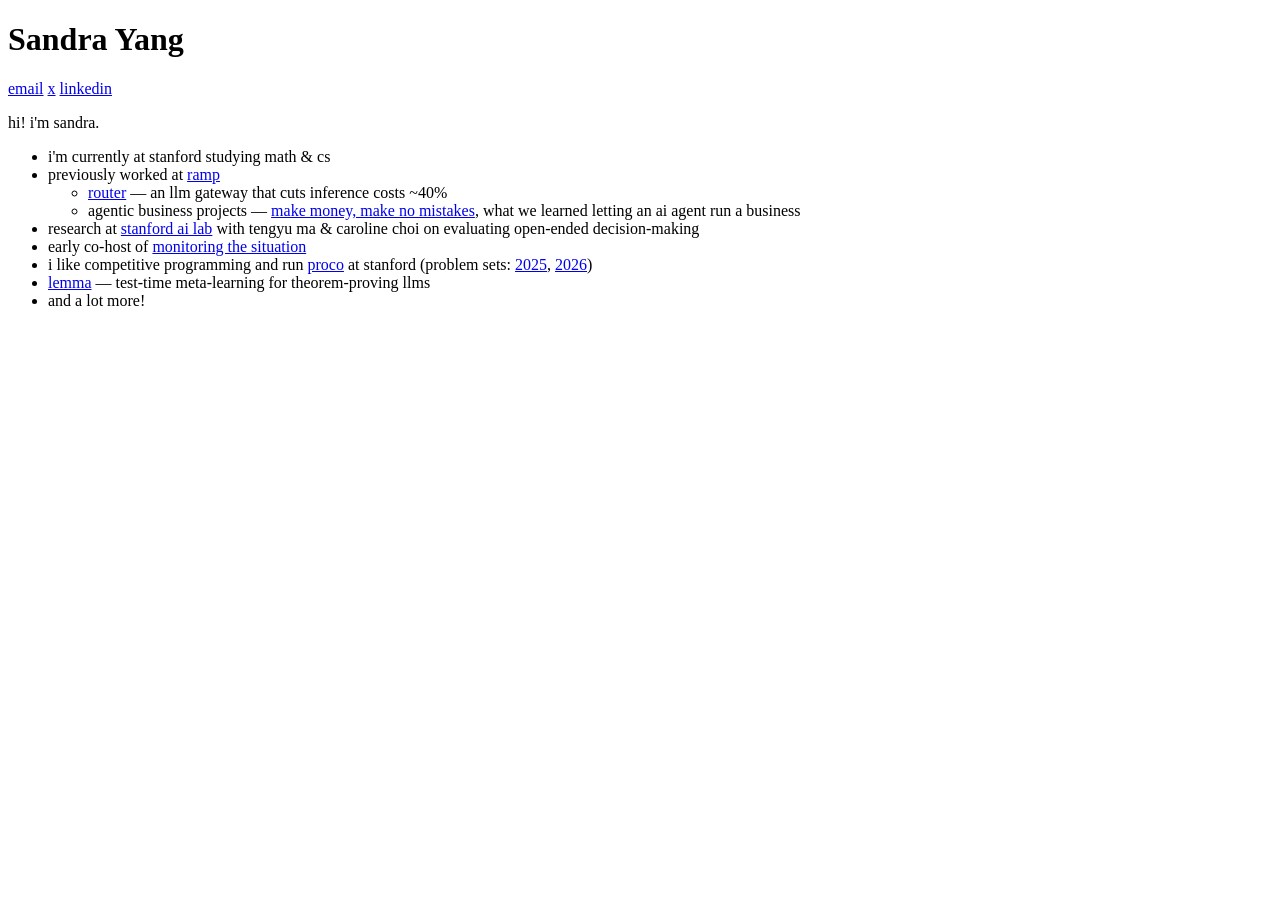
==== docs/index.html @ c1c1a1f6 "Site: system serif, header email/x/linkedin, trim bullets, MTS link" ====
<!doctype html>
<html lang="en">
<head>
<meta charset="utf-8">
<meta name="viewport" content="width=device-width, initial-scale=1">
<title>sandra yang</title>
<meta name="description" content="Sandra Yang — math &amp; CS at Stanford.">
<link rel="stylesheet" href="/style.css">
</head>
<body>
<main>
<h1>Sandra Yang</h1>
<p class="meta"><a href="mailto:aleyang@stanford.edu">email</a> <a href="https://x.com/sandylikesfrogs">x</a> <a href="https://www.linkedin.com/in/aleyang">linkedin</a></p>
<p>hi! i'm sandra.</p>
<ul>
<li>i'm currently at stanford studying math &amp; cs</li>
<li>previously worked at <a href="https://ramp.com">ramp</a>
  <ul>
  <li><a href="https://router.com">router</a> — an llm gateway that cuts inference costs ~40%</li>
  <li>agentic business projects — <a href="/bugbasher">make money, make no mistakes</a>, what we learned letting an ai agent run a business</li>
  </ul>
</li>
<li>research at <a href="https://ai.stanford.edu">stanford ai lab</a> with tengyu ma &amp; caroline choi on evaluating open-ended decision-making</li>
<li>early co-host of <a href="https://x.com/MTSlive">monitoring the situation</a></li>
<li>i like competitive programming and run <a href="https://stanfordproco.com">proco</a> at stanford (problem sets: <a href="https://codeforces.com/gym/592245">2025</a>, <a href="https://codeforces.com/gym/676302">2026</a>)</li>
<li><a href="/lemma.pdf">lemma</a> — test-time meta-learning for theorem-proving llms</li>
<li>and a lot more!</li>
</ul>

</main>
</body>
</html>
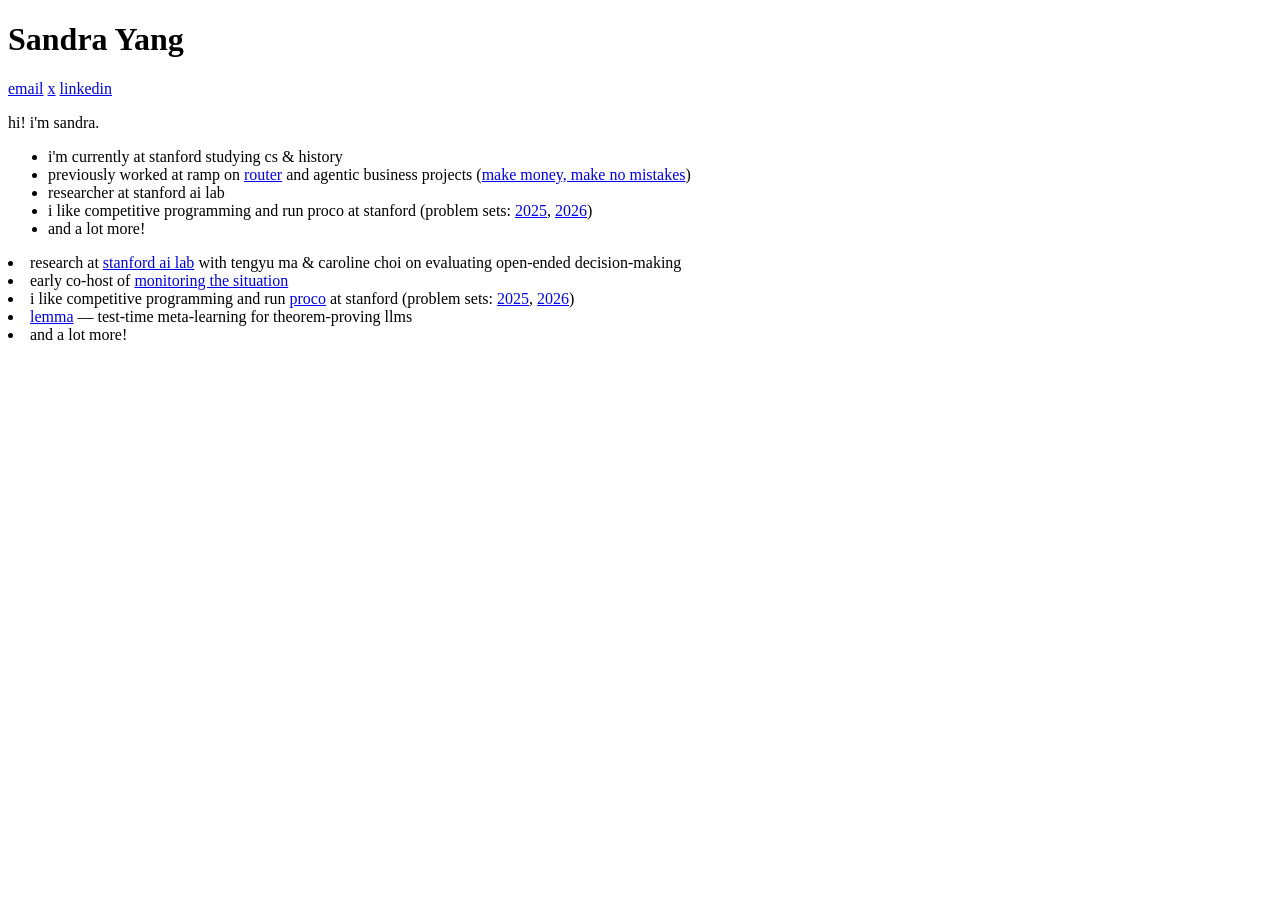
==== commit 714250db: "Site: update homepage bullets" ====
--- a/docs/index.html
+++ b/docs/index.html
@@ -4,7 +4,7 @@
 <meta charset="utf-8">
 <meta name="viewport" content="width=device-width, initial-scale=1">
 <title>sandra yang</title>
-<meta name="description" content="Sandra Yang — math &amp; CS at Stanford.">
+<meta name="description" content="Sandra Yang — CS &amp; history at Stanford.">
 <link rel="stylesheet" href="/style.css">
 </head>
 <body>
@@ -13,12 +13,12 @@
 <p class="meta"><a href="mailto:aleyang@stanford.edu">email</a> <a href="https://x.com/sandylikesfrogs">x</a> <a href="https://www.linkedin.com/in/aleyang">linkedin</a></p>
 <p>hi! i'm sandra.</p>
 <ul>
-<li>i'm currently at stanford studying math &amp; cs</li>
-<li>previously worked at <a href="https://ramp.com">ramp</a>
-  <ul>
-  <li><a href="https://router.com">router</a> — an llm gateway that cuts inference costs ~40%</li>
-  <li>agentic business projects — <a href="/bugbasher">make money, make no mistakes</a>, what we learned letting an ai agent run a business</li>
-  </ul>
+<li>i'm currently at stanford studying cs &amp; history</li>
+<li>previously worked at ramp on <a href="https://router.com">router</a> and agentic business projects (<a href="/bugbasher">make money, make no mistakes</a>)</li>
+<li>researcher at stanford ai lab</li>
+<li>i like competitive programming and run proco at stanford (problem sets: <a href="https://codeforces.com/gym/592245">2025</a>, <a href="https://codeforces.com/gym/676302">2026</a>)</li>
+<li>and a lot more!</li>
+</ul>
 </li>
 <li>research at <a href="https://ai.stanford.edu">stanford ai lab</a> with tengyu ma &amp; caroline choi on evaluating open-ended decision-making</li>
 <li>early co-host of <a href="https://x.com/MTSlive">monitoring the situation</a></li>
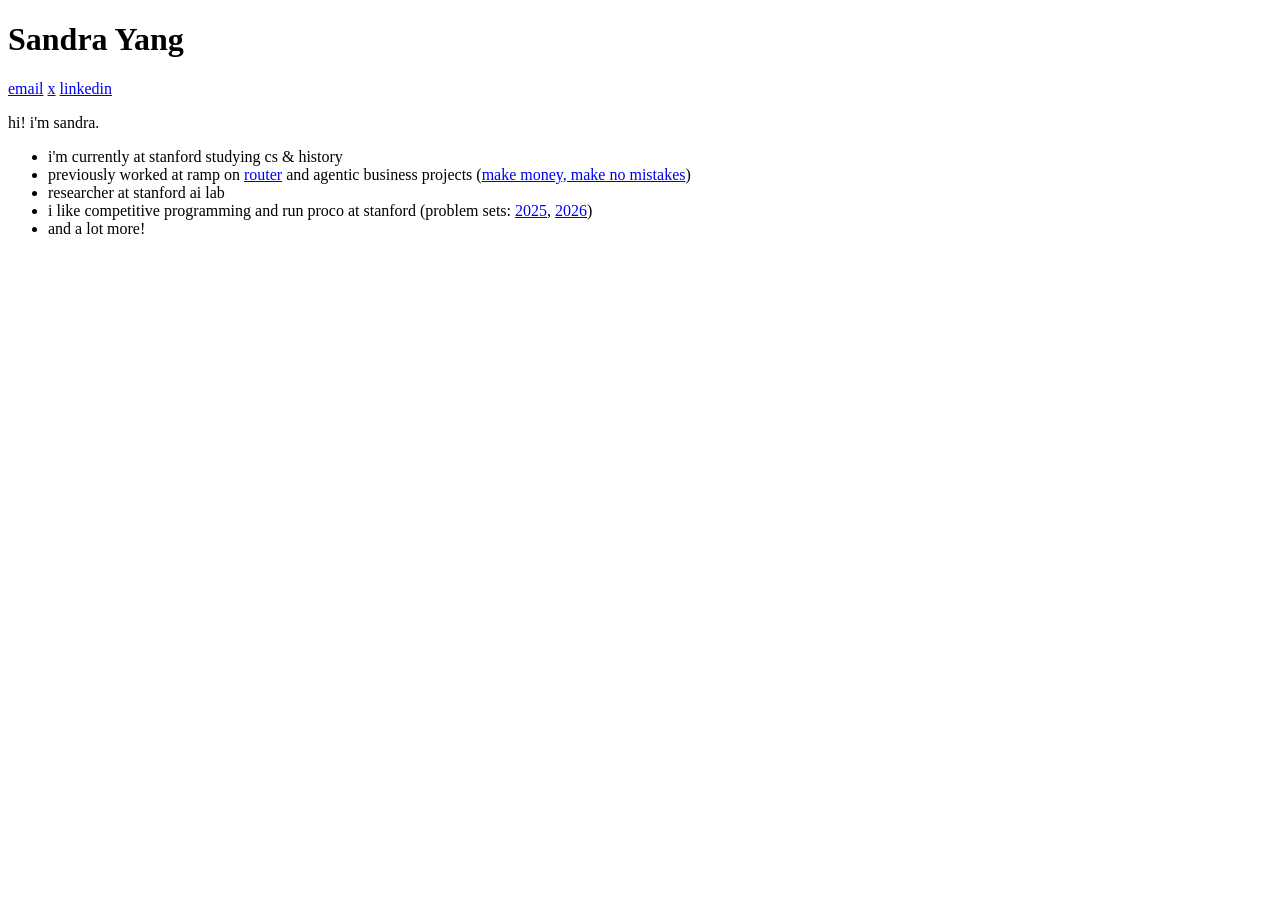
==== commit d84cbd03: "Site: fix leftover bullets" ====
--- a/docs/index.html
+++ b/docs/index.html
@@ -19,13 +19,6 @@
 <li>i like competitive programming and run proco at stanford (problem sets: <a href="https://codeforces.com/gym/592245">2025</a>, <a href="https://codeforces.com/gym/676302">2026</a>)</li>
 <li>and a lot more!</li>
 </ul>
-</li>
-<li>research at <a href="https://ai.stanford.edu">stanford ai lab</a> with tengyu ma &amp; caroline choi on evaluating open-ended decision-making</li>
-<li>early co-host of <a href="https://x.com/MTSlive">monitoring the situation</a></li>
-<li>i like competitive programming and run <a href="https://stanfordproco.com">proco</a> at stanford (problem sets: <a href="https://codeforces.com/gym/592245">2025</a>, <a href="https://codeforces.com/gym/676302">2026</a>)</li>
-<li><a href="/lemma.pdf">lemma</a> — test-time meta-learning for theorem-proving llms</li>
-<li>and a lot more!</li>
-</ul>
 
 </main>
 </body>
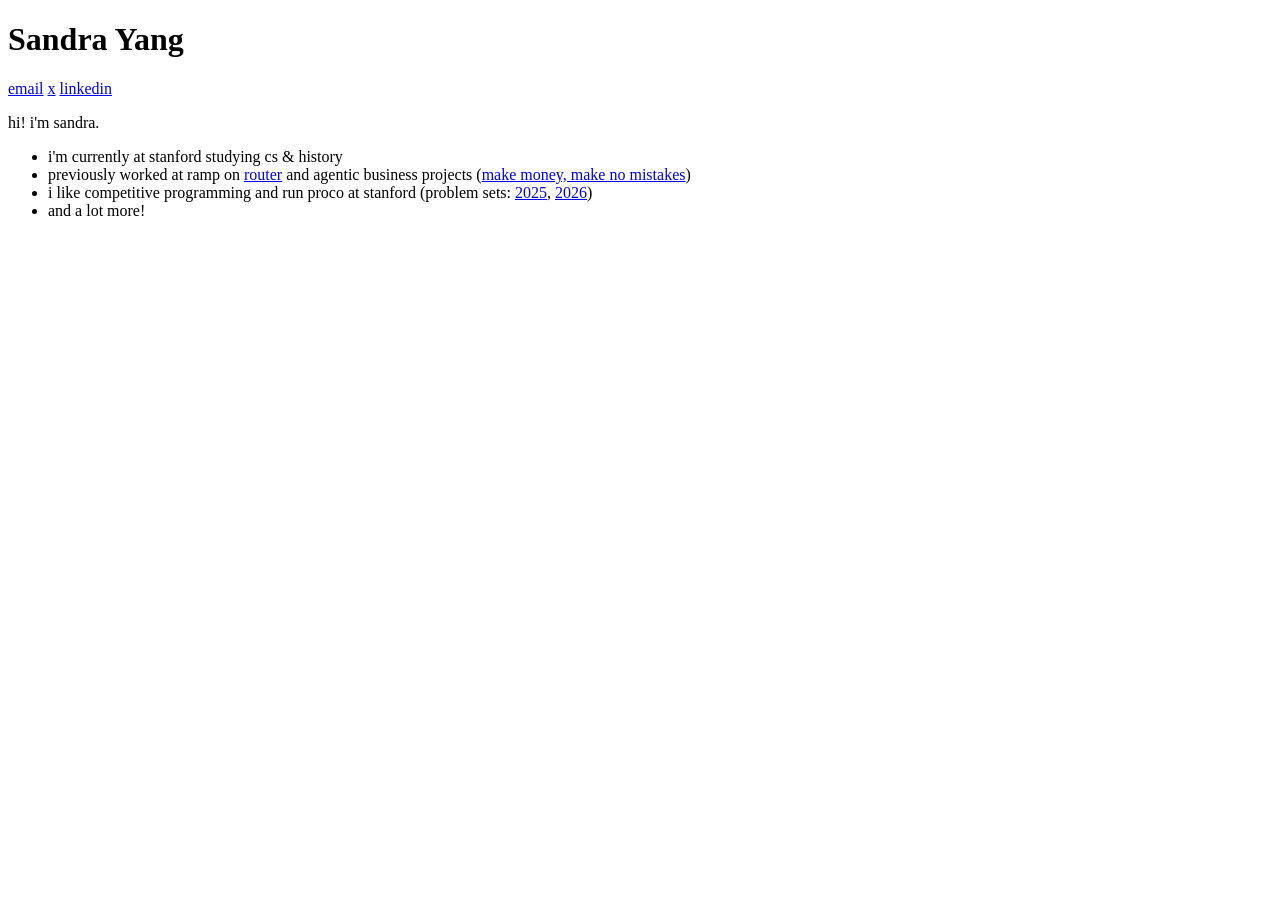
==== commit 6e02d120: "Site: drop SAIL bullet" ====
--- a/docs/index.html
+++ b/docs/index.html
@@ -15,7 +15,6 @@
 <ul>
 <li>i'm currently at stanford studying cs &amp; history</li>
 <li>previously worked at ramp on <a href="https://router.com">router</a> and agentic business projects (<a href="/bugbasher">make money, make no mistakes</a>)</li>
-<li>researcher at stanford ai lab</li>
 <li>i like competitive programming and run proco at stanford (problem sets: <a href="https://codeforces.com/gym/592245">2025</a>, <a href="https://codeforces.com/gym/676302">2026</a>)</li>
 <li>and a lot more!</li>
 </ul>
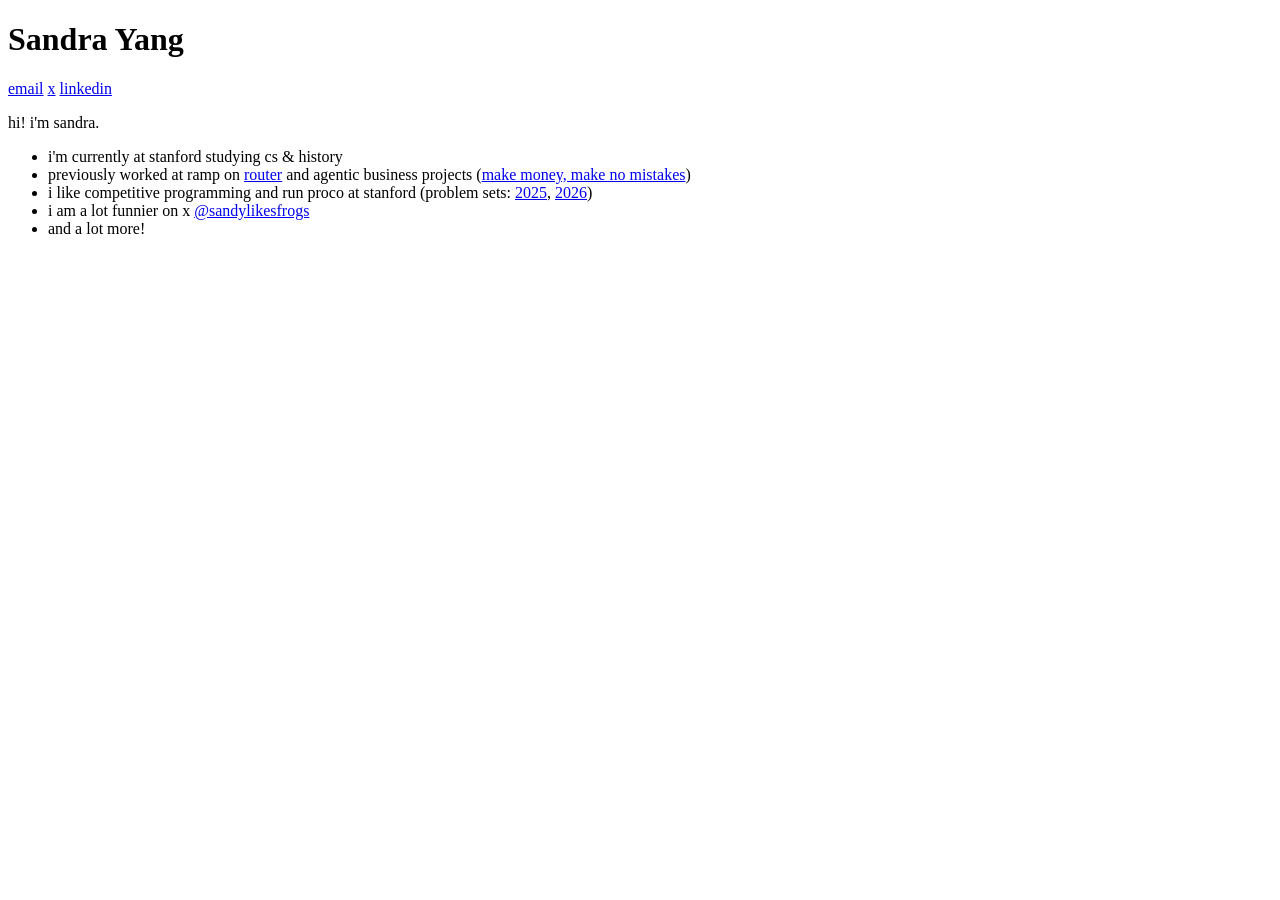
==== commit 2a20f042: "Site: add x bullet" ====
--- a/docs/index.html
+++ b/docs/index.html
@@ -16,6 +16,7 @@
 <li>i'm currently at stanford studying cs &amp; history</li>
 <li>previously worked at ramp on <a href="https://router.com">router</a> and agentic business projects (<a href="/bugbasher">make money, make no mistakes</a>)</li>
 <li>i like competitive programming and run proco at stanford (problem sets: <a href="https://codeforces.com/gym/592245">2025</a>, <a href="https://codeforces.com/gym/676302">2026</a>)</li>
+<li>i am a lot funnier on x <a href="https://x.com/sandylikesfrogs">@sandylikesfrogs</a></li>
 <li>and a lot more!</li>
 </ul>
 
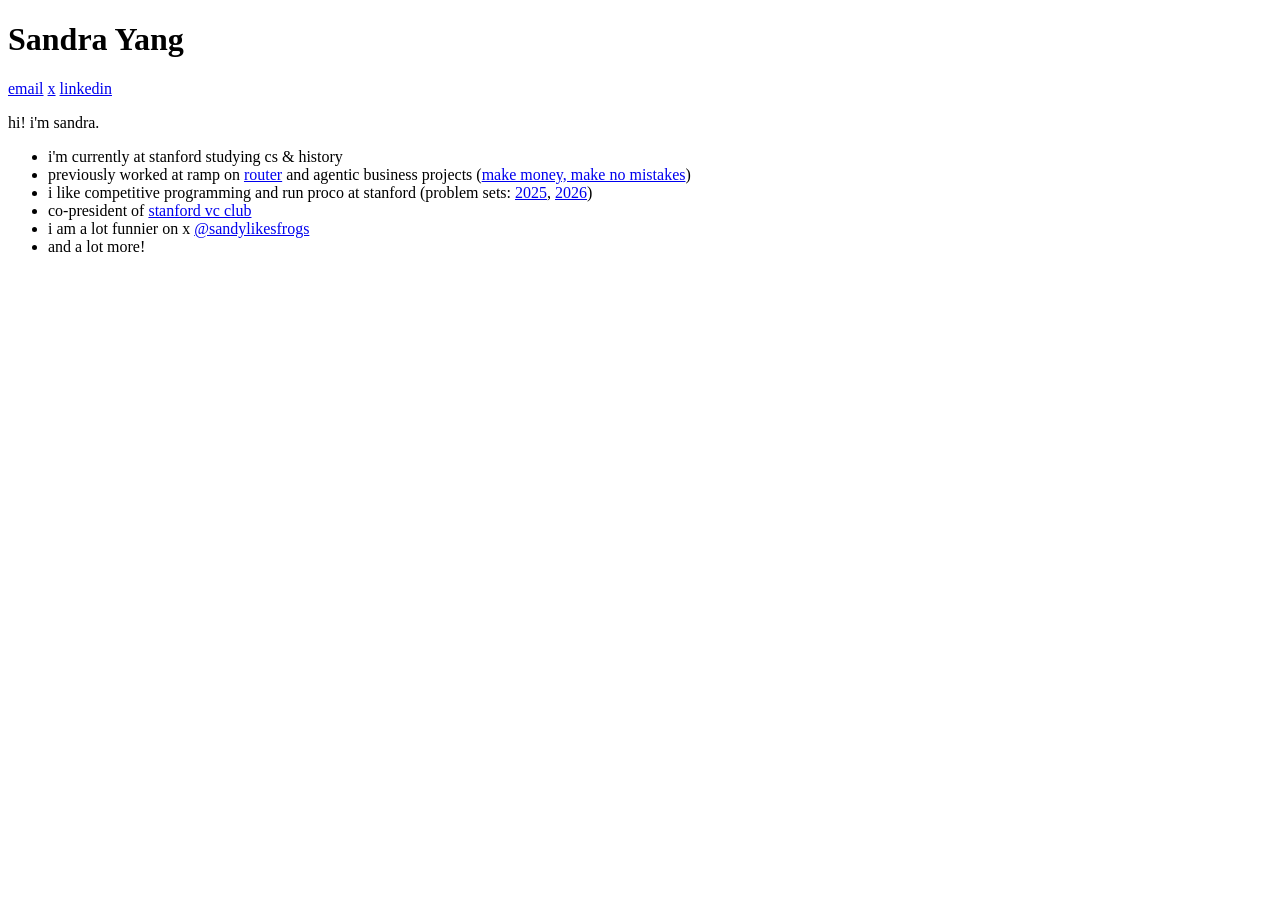
==== commit 7b3a24bf: "Site: add svcc bullet" ====
--- a/docs/index.html
+++ b/docs/index.html
@@ -16,6 +16,7 @@
 <li>i'm currently at stanford studying cs &amp; history</li>
 <li>previously worked at ramp on <a href="https://router.com">router</a> and agentic business projects (<a href="/bugbasher">make money, make no mistakes</a>)</li>
 <li>i like competitive programming and run proco at stanford (problem sets: <a href="https://codeforces.com/gym/592245">2025</a>, <a href="https://codeforces.com/gym/676302">2026</a>)</li>
+<li>co-president of <a href="https://www.stanfordvc.org">stanford vc club</a></li>
 <li>i am a lot funnier on x <a href="https://x.com/sandylikesfrogs">@sandylikesfrogs</a></li>
 <li>and a lot more!</li>
 </ul>
